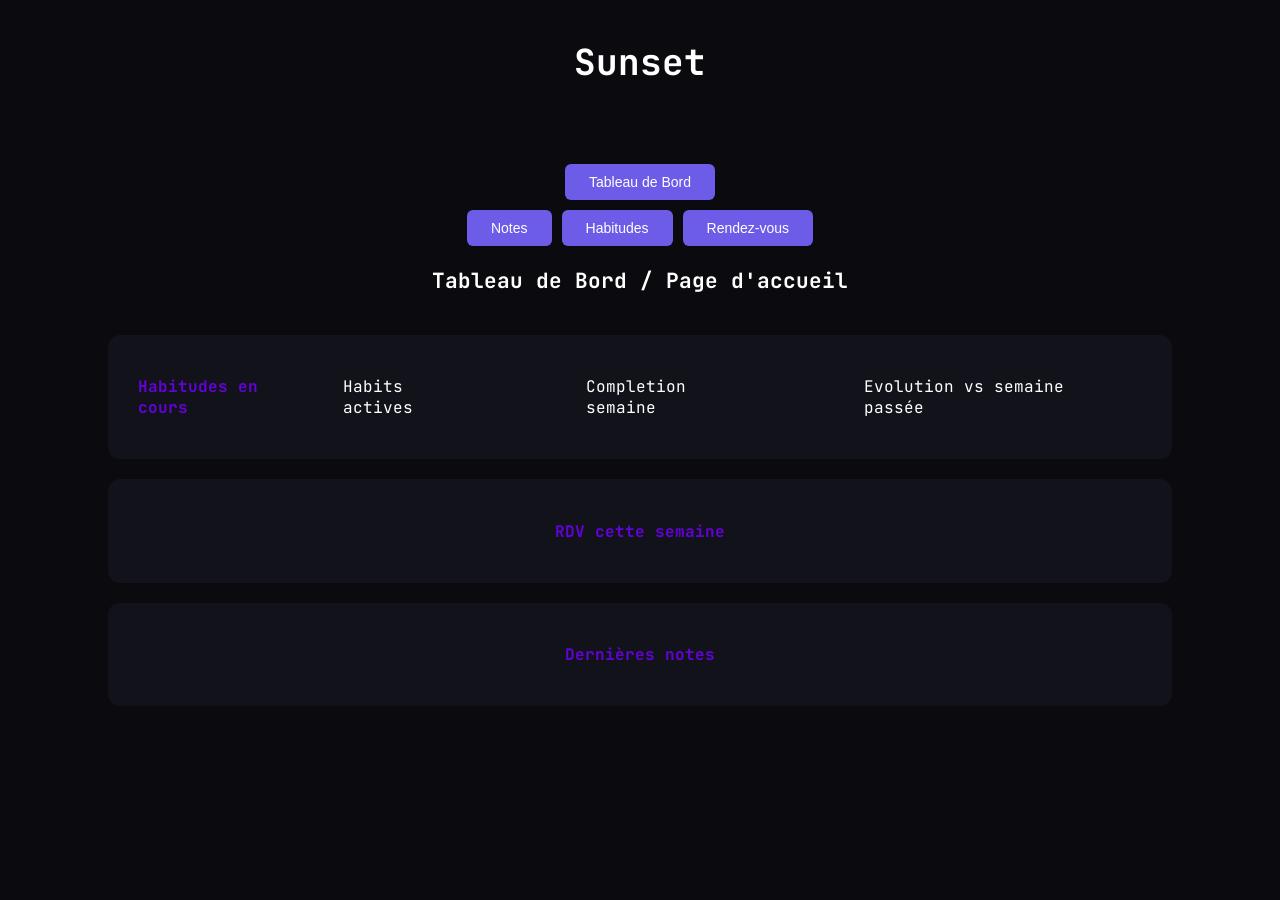
==== templates/index.html @ 3ee7a032 "commit to change because i'm lazy" ====
<!DOCTYPE HTML>
<html lang="fr-FR">
    <head>
        <meta charset="utf-8">
        <meta name="viewport" content="width=device-width, initial-scale=1">
        <link href="https://fonts.googleapis.com/css2?family=JetBrains+Mono&display=swap" rel="stylesheet">
        <link rel="stylesheet" href="/static/css/styles.css">
        <title>Sunset</title>
    </head>

<body>
    <section>
         <div id="sunset">  
            <h1>Sunset</h1>
         </div>
         <div class="citation center"> 
            <p id="citation"></p>
        </div>
        <div class="date-display center">
            <p id="date-display"></p>
        </div>
    </section>
    <section>
        <div class="first_onglet center">
            <button id="btn-dashboard">Tableau de Bord</button>
        </div>
        <div class="onglets center">
            <button id="btn-notes">Notes</button>
            <button id="btn-habits">Habitudes</button>
            <button id="btn-rdv">Rendez-vous</button>
        </div>
         <div class="first_onglet center">
            <h3 id="page-title">Tableau de Bord / Page d'accueil</h3>
        </div>

    </section>

    <main>
        <section id="dashboard">   
            <div class="card center">
                <h4>Habitudes en cours</h4>
                <div class="little_header">
                    <p>Habits actives</p>
                    <p>Completion semaine</p>
                    <p>Evolution vs semaine passée</p>
                </div>
            </div>
            <div class="card center">
                <h4>RDV cette semaine</h4>
            </div>
            <div class="card center">
                <h4>Dernières notes</h4>
            </div>
        </section>
        
        <section id="habits" style="display: none;">
            <div class="center">
                <button id="btn-new-habits">+ New habit</button>
                <div id="modal-habit" style="display: none;">
                <div class="modal-content">
                    <h3>Nouvelle Habitude</h3>
                    <label>Nom</label>
                    <input type="text" id="habit-name" placeholder="Ex: Pompes, Lire 30min...">
                    <label>Objectif (nombre)</label>
                    <input type="number" id="habit-goal" value="7">
                    <label>Description (optionnel)</label>
                    <input type="text" id="habit-description" placeholder="Description...">
                    <div class="modal-buttons">
                        <button id="btn-cancel-habit">Annuler</button>
                        <button id="btn-create-habit">Créer</button>
                    </div>
                </div>
                </div>
            </div>
            <div id="modal-habit-detail" style="display: none;">
                <div class="modal-content">
                    <input type="text" id="habit-detail-name">
                    <label>Objectif :</label>
                    <input type="text" id="habit-detail-goal">
                    <label>Description :</label>
                    <input type="text" id="habit-detail-description">

                    <div class="modal-buttons">
                        <button id="btn-close-habit-detail">Fermer</button>
                        <button id="btn-delete-habit" style="background: #e74c3c;">Supprimer</button>
                    </div>
                </div>
            </div>

            <div class="card">
                <table>
                    <thead>
                        <tr>
                            <th>Habitude</th>
                            <th>Objectif</th>
                            <th>Lun</th>
                            <th>Mar</th>
                            <th>Mer</th>
                            <th>Jeu</th>
                            <th>Ven</th>
                            <th>Sam</th>
                            <th>Dim</th>
                            <th class="total">Total</th>
                        </tr>
                    </thead>
                    <tbody id="habits-body">
                    </tbody>
                </table>
            </div>
        </section>

        <section id="notes" style="display: none;">
            <div id="notes-toolbar">
                <button id="btn-new-note">+ New Note</button>
                <button id="corbeille">Corbeille</button>
                <div id="modal-note" style="display: none;">
                <div class="modal-content">
                    <h3>Nouvelle Note</h3>
                    <label>Titre</label>
                    <input type="text" id="note-title" placeholder="Titre de la note...">
                    <div class="modal-buttons">
                        <button id="btn-cancel-note">Annuler</button>
                        <button id="btn-create-note">Créer</button>
                    </div>
                </div>
                </div>
            </div>
            <div class="card" id="notes-list">
            </div>
                <div id="note-detail" style="display: none;">
                    <button id="btn-back-notes">← Retour</button>
                    <div class="note-detail-card">
                        <div class="note-detail-header">
                            <input type="text" id="note-detail-title" data-placeholder="Titre...">
                            <div class="note-toolbar">
                                <input type="color" id="btn-color" class="toolbar-color" value="#ffffff">
                                <select id="btn-fontsize" class="toolbar-select">
                                    <option value="3">14px</option>
                                    <option value="4">16px</option>
                                    <option value="5">18px</option>
                                    <option value="6">24px</option>
                                    <option value="7">32px</option>
                                </select>
                                <button class="toolbar-btn" id="btn-bold">B</button>
                                <button class="toolbar-btn" id="btn-italic"><i>I</i></button>
                            </div>
                        </div>
                        
                        <div contenteditable="true" id="note-detail-content" placeholder="Écris ici..."></div>
                        <p id="note-detail-dates"></p>
                    </div>
                </div>
        </section>
        <section id="rendez-vous" style="display: none;">
         <div class="center">
            <button id="btn-new-rdv">+ New RDV</button>
                <div id="modal-rdv" style="display: none;">
                    <div class="modal-content">
                        <h3>Nouveau RDV</h3>
                        <label class="calendar-modal-title">Titre</label>
                        <input type="text" id="rdv-title" placeholder="Titre du RDV">
                        <label class="calendar-modal-title">Date de début du RDV</label>
                        <input type="date" id="rdv-start-date">
                        <input type="time" id="rdv-start-time">
                        <label class="calendar-modal-title">Date de fin du RDV</label>
                        <input type="date" id="rdv-end-date">
                        <input type="time" id="rdv-end-time">
                        
                        <label class="calendar-modal-title">Lieu</label>
                        <input type="text" id="rdv-location">
                        <label class="calendar-modal-title">Commentaires</label>
                        <input type="text" id="rdv-description">
                        
                        <input type="color" id="rdv-color" value="#6c5ce7">
                        <div class="modal-buttons">
                            <button id="btn-cancel-rdv">Annuler</button>
                            <button id="btn-create-rdv">Créer</button>
                        </div>
                    </div>

                </div>


            </div>
        <div class="card">
            <div class="calendar-header">
                <div></div>
                <div class="calendar-day">Lun</div>
                <div class="calendar-day">Mar</div>
                <div class="calendar-day">Mer</div>
                <div class="calendar-day">Jeu</div>
                <div class="calendar-day">Ven</div>
                <div class="calendar-day">Sam</div>
                <div class="calendar-day">Dim</div>
            </div>

            <div class="calendar-grid" id="calendar-grid">
                <div class="calendar-hour">

                </div>
            </div>
        </div>
         </section>





    </main>

<script type="module" src="static/js/main.js"></script>
</body>

</html>
---- static/css/styles.css ----
/* ----------------------- PARAMETRES GLOBAUX ------------------------  */
*, *::before, *::after {
    box-sizing: border-box;
}


body {
    background-color:#0a0a0f;
    font-family: 'JetBrains Mono', 'Fira Code', monospace;
}

main {
    background: none;
    border-radius: 24px;
    padding: 0;
    margin: 20px 80px;
    margin-top: 10px;
}

/* ----------------------- HEADER STYLE ------------------------  */

.center {
    display: flex;
    justify-content: center;
    align-items: center;
}


#sunset{
    display: flex;
    justify-content: center;
    align-items: center;
    color: #ffffff;
    font-size: 24px;
}

#date-display{
    display: flex;
    justify-content: center;
    align-items: center;
    text-transform: capitalize;
    color: #ffffff;
    font-size: 18px;
    margin-top: 3px;
}

#citation{
    color: #a29bfe;
    font-style: italic;
    font-size: 22px;
    margin-top: 5px;
}


#btn-new-habits {
    display: flex;
    justify-content: center;
    align-items: center;
}


#habits .card {
    max-width: 900px;
    margin: 20px auto;
}

#habits .center {
    margin-bottom: 15px;
}
.calendar {
    display: grid;
    grid-template-columns: repeat(7, 1fr);
    gap: 8px;
}

.card {
    background: #12121a;
    border-radius: 12px;
    padding: 20px 30px;
    color: #6302d9;
    margin: 20px;
    border: #2d2d3a;
    
}
.mid_header{
    color:#ffffff;
    font-size: 18px;
}

.little_header{
    display: flex;
    color:#ffffff;
    font-size: 16px;
    gap: 120px;
    justify-content: space-between;
    padding: 0 40px;

}
.onglets{
    gap: 10px;
    font-weight: 600;
    
}
.first_onglet{
     color:#ffffff;
    font-size: 18px;
    margin-bottom: 10px;

}

/* ----------------------- HABITS TABLE STYLE ------------------------  */
table {
    width: 100%;
    border-collapse: collapse;
    color: #ffffff;
}

th, td {
    padding: 12px 16px;
    text-align: center;
}

th {
    color: #383731;
    font-size: 14px;
    text-transform: uppercase;
}

td {
    font-size: 16px;
}


tbody tr {
    border-bottom: 1px solid #2d2d3a;
    color:#8ee2b1;
}
thead tr {
    border-bottom: 1px solid #2d2d3a;
}
th:nth-child(n+3):nth-child(-n+9),
td:nth-child(n+3):nth-child(-n+9) {
    width: 50px;
}
.total {
    color: #ebcf34;
}
/* CIRCLES HABITUDES */
.circle {
    display: inline-flex;
    justify-content: center;
    align-items: center;
    width: 32px;
    height: 32px;
    border-radius: 50%;
    font-size: 16px;
    cursor: pointer;
}

.check {
    border: 2px solid #2ecc71;
    color: #2ecc71;
}

.uncheck {
    border: 2px solid #e74c3c;
    color: #e74c3c;
}

/* ----------------------- MODAL STYLE ------------------------  */

#modal-habit {
    position: fixed;
    top: 0;
    left: 0;
    width: 100%;
    height: 100%;
    background: rgba(0, 0, 0, 0.7);
    display: flex;
    justify-content: center;
    align-items: center;
    z-index: 100;
}

#modal-note {
    position: fixed;
    top: 0;
    left: 0;
    width: 100%;
    height: 100%;
    background: rgba(0, 0, 0, 0.7);
    display: flex;
    justify-content: center;
    align-items: center;
    z-index: 100;
}

.modal-content {
    background: #1c1c24;
    border-radius: 12px;
    padding: 30px;
    width: 400px;
    display: flex;
    flex-direction: column;
    gap: 10px;
    color: #ffffff;
}

.modal-content label {
    font-size: 13px;
    color: #888;
}

.modal-content input {
    background: #2a2a35;
    border: 1px solid #3a3a4a;
    border-radius: 6px;
    padding: 10px;
    color: #ffffff;
    font-size: 14px;
}

.modal-buttons {
    display: flex;
    justify-content: flex-end;
    gap: 10px;
    margin-top: 10px;
}

#btn-cancel-habit {
    background: transparent;
    border: 1px solid #3a3a4a;
}
#modal-habit-detail {
    position: fixed;
    top: 0;
    left: 0;
    width: 100%;
    height: 100%;
    background: rgba(0, 0, 0, 0.7);
    display: flex;
    justify-content: center;
    align-items: center;
    z-index: 100;
}
#habit-detail-name{
    text-align: center;
}

/* ----------------------- NOTES STYLE ------------------------  */

#notes-list {
    max-width: 900px;
    margin: 20px auto;
    background: none;
    padding: 0;
    border: none;
}

#notes-toolbar {
    display: flex;
    justify-content: center;
    align-items: center;
    margin-bottom: 20px;
    gap: 10px;
}



.note-item {
    padding: 15px 20px;
    margin-bottom: 10px;
    background: #1c1c24;
    border-radius: 8px;
    cursor: pointer;
    text-align: center;
    color:#22dd7f;
}

.note-header {
    display: flex;
    justify-content: space-between;
    align-items: center;
}

.note-title {
    font-weight: bold;
    color: #ffffff;
    font-size: 16px;
}
.note-right {
    display: flex;
    align-items: center;
    gap: 10px;
}

.note-date {
    color: #888;
    font-size: 13px;
}

.note-preview {
    color: #888;
    font-style: italic;
    font-size: 14px;
    margin-top: 8px;
}

.btn-delete-note {
    background: transparent;
    border: none;
    cursor: pointer;
    font-size: 16px;
    padding: 4px 8px;
    border-radius: 4px;
    opacity: 0;
    transition: opacity 0.2s;
}

.note-item:hover .btn-delete-note {
    opacity: 1;
}

#note-detail {
    max-width:  1200px;
    margin: 20px auto;
    padding: 0 20px;
}
#btn-back-notes {
    background: transparent;
    border: 1px solid #3a3a4a;
    margin-bottom: 20px;
}
#note-detail-content {
    background: #1c1c24;
    border: 1px solid #2d2d3a;
    border-radius: 8px;
    color: #ffffff;
    font-family: 'JetBrains Mono', monospace;
    font-size: 14px;
    width: 100%;
    min-height: 400px;
    max-height: 400px;
    padding: 15px;
    resize: vertical;
    outline: none;
    overflow-y: auto;
}
#note-detail-content:empty::before {
    content: attr(data-placeholder);
    color: #555;
}

#note-detail-dates {
    color: #888;
    font-size: 13px;
    margin-top: 15px;
    text-align: right;
}

.note-detail-card {
    background: #12121a;
    border: 1px solid #2d2d3a;
    border-radius: 12px;
    padding: 25px;
    margin-top: 15px;
}

#note-detail-title {
    background: transparent;
    border: none;
    color: #ffffff;
    font-size: 24px;
    font-weight: bold;
    font-family: 'JetBrains Mono', monospace;
    width: 100%;
    margin-bottom: 15px;
    outline: none;
}

.note-detail-header {
    display: flex;
    justify-content: space-between;
    align-items: center;
    margin-bottom: 15px;
}

.note-toolbar {
    display: flex;
    gap: 8px;
}

.toolbar-active {
    background: #2bdbc4 !important;
    border-color: #22dd7f !important;
}

.toolbar-btn {
    background: #1c1c24;
    border: 1px solid #2d2d3a;
    color: #ffffff;
    width: 36px;
    height: 36px;
    border-radius: 6px;
    font-size: 16px;
    cursor: pointer;
    padding: 0;
    display: flex;
    justify-content: center;
    align-items: center;
}

.toolbar-select {
    background: #1c1c24;
    border: 1px solid #2d2d3a;
    color: #ffffff;
    border-radius: 6px;
    padding: 4px 8px;
    font-family: 'JetBrains Mono', monospace;
    font-size: 13px;
    cursor: pointer;
    height: 36px;
    outline: none;
}
.toolbar-color {
    width: 36px;
    height: 36px;
    border-radius: 6px;
    border: 1px solid #2d2d3a;
    background: transparent;
    cursor: pointer;
    padding: 0;
    -webkit-appearance: none;
    appearance: none;
}

.toolbar-color::-webkit-color-swatch-wrapper {
    padding: 3px;
}

.toolbar-color::-webkit-color-swatch {
    border: none;
    border-radius: 4px;
}


/* ----------------------- RENDEZ-VOUS STYLE ------------------------  */

.calendar-header {
    display: grid;
    grid-template-columns: 60px repeat(7, 1fr);
    text-align: center;
    color: #98cf16;
    padding: 10px 0;
    border-bottom: 1px solid #2d2d3a;
}

.calendar-day-column {
    position: relative;
    height: 1440px;
    border-left: 1px solid #1a1a24;
     background-image: repeating-linear-gradient(
        to bottom,
        transparent 0px,
        transparent 59px,
        #1a1a24 59px,
        #1a1a24 60px
    );
}

.calendar-day {
    font-size: 14px;
    padding: 8px 0;
    font-weight: bold;
    white-space: pre-line;
}

.calendar-grid {
    display: grid;
    grid-template-columns: 60px repeat(7, 1fr);
}

.calendar-hour {
    color: #b4aa21;
    font-size: 12px;
    text-align: right;
    padding-right: 10px;
    height: 60px;
    border-bottom: 1px solid #1a1a24;
}

.calendar-hour-column {
    display: flex;
    flex-direction: column;
}

.calendar-cell {
    height: 60px;
    border-bottom: 1px solid #1a1a24;
    border-left: 1px solid #1a1a24;
    position: relative;
}

.calendar-rdv {
    position: absolute;
    left: 4px;
    right: 4px;
    border-radius: 4px;
    padding: 4px 6px;
    font-size: 12px;
    color: #ffffff;
    overflow: hidden;
    cursor: pointer;
    opacity: 0.9;
    border-left: 3px solid rgba(255,255,255,0.3);
}

.calendar-modal-title {
    color:#c0530a;
    font-weight: 600;
}
#modal-rdv {
    position: fixed;
    top: 0;
    left: 0;
    width: 100%;
    height: 100%;
    background: rgba(0, 0, 0, 0.7);
    display: flex;
    justify-content: center;
    align-items: center;
    z-index: 100;
}

#rendez-vous .center {
    max-width: 900px;
    margin: 0 auto;
    overflow-y: auto;
    max-height: 600px;
}
button{
    background: #6c5ce7;
    color: white;
    padding: 10px 24px;
    border: none;
    border-radius: 6px;
    font-size: 14px;
    cursor: pointer;
}
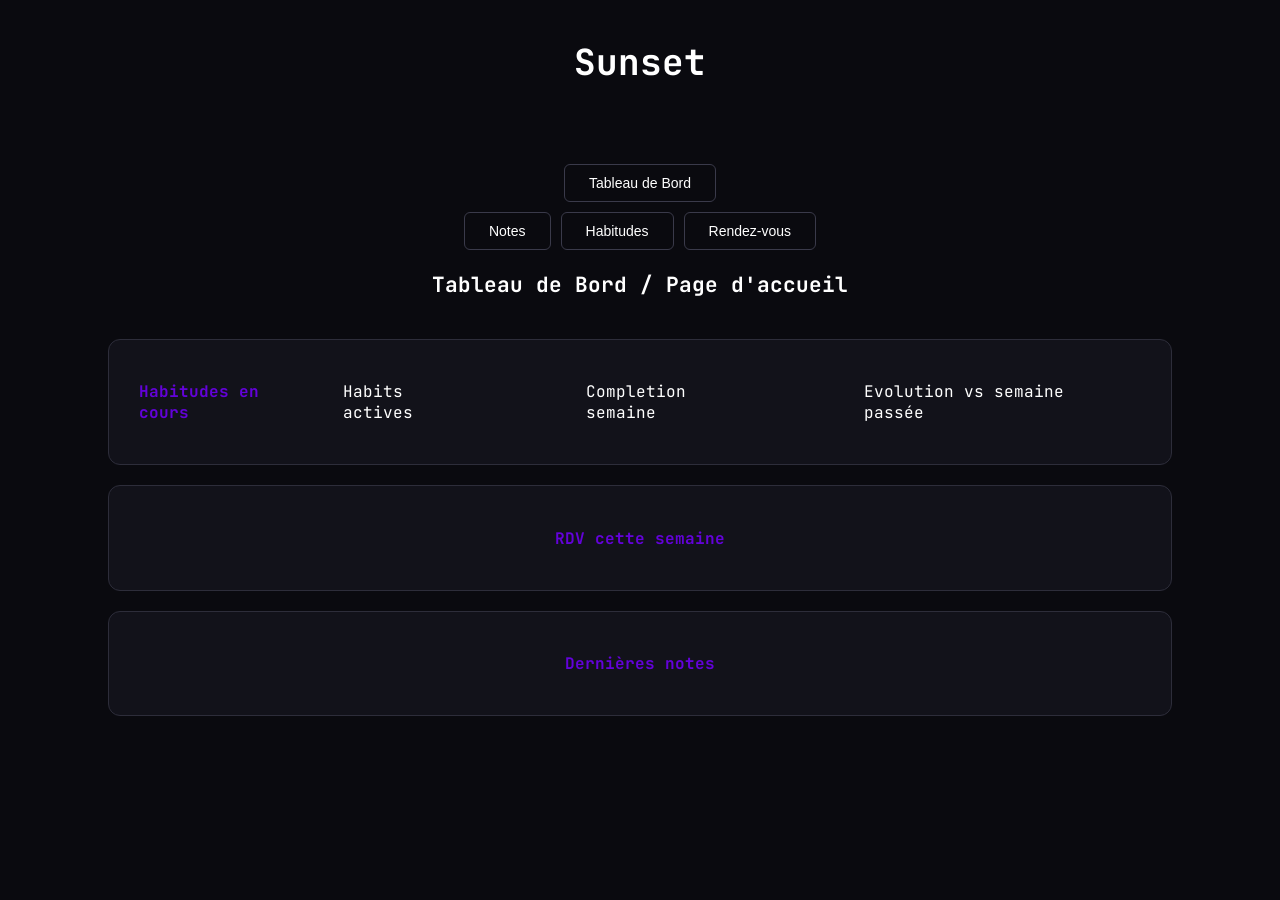
==== commit aeeb9123: "data placeholder fix html" ====
--- a/templates/index.html
+++ b/templates/index.html
@@ -131,7 +131,7 @@
                     <button id="btn-back-notes">← Retour</button>
                     <div class="note-detail-card">
                         <div class="note-detail-header">
-                            <input type="text" id="note-detail-title" data-placeholder="Titre...">
+                            <input type="text" id="note-detail-title" placeholder="Titre...">
                             <div class="note-toolbar">
                                 <input type="color" id="btn-color" class="toolbar-color" value="#ffffff">
                                 <select id="btn-fontsize" class="toolbar-select">
@@ -146,7 +146,7 @@
                             </div>
                         </div>
                         
-                        <div contenteditable="true" id="note-detail-content" placeholder="Écris ici..."></div>
+                        <div contenteditable="true" id="note-detail-content" data-placeholder="Écris ici..."></div>
                         <p id="note-detail-dates"></p>
                     </div>
                 </div>
--- a/static/css/styles.css
+++ b/static/css/styles.css
@@ -79,7 +79,7 @@
     padding: 20px 30px;
     color: #6302d9;
     margin: 20px;
-    border: #2d2d3a;
+    border: 1px solid#2d2d3a;
     
 }
 .mid_header{
@@ -154,7 +154,7 @@
     height: 32px;
     border-radius: 50%;
     font-size: 16px;
-    cursor: pointer;
+    cursor: default;
 }
 
 .check {
@@ -167,6 +167,55 @@
     color: #e74c3c;
 }
 
+.neutral {
+    border: 2px solid #3a3a4a;
+    color: #3a3a4a;
+}
+
+/* Boutons de navigation — Dashboard, Habits, Notes */
+#btn-dashboard,
+#btn-notes,
+#btn-habits,
+#btn-cancel-habit,
+#btn-cancel-rdv,
+#btn-cancel-note,
+#btn-back-notes,
+#btn-close-habit-detail,
+#btn-rdv {
+    background: transparent;
+    border: 1px solid #3a3a4a;
+    color: #ffffff;
+    padding: 10px 24px;
+    border-radius: 6px;
+    font-size: 14px;
+    cursor: pointer;
+}
+
+#btn-dashboard.active,
+#btn-notes.active,
+#btn-habits.active,
+#btn-rdv.active {
+    background: rgba(108, 92, 231, 0.15); 
+    border: 1px solid #6c5ce7;
+    color: #ffffff;
+}
+
+#btn-new-habits,
+#btn-new-rdv,
+#btn-create-note,
+#btn-create-habit,
+#btn-edit-habit,
+#btn-create-rdv,
+#corbeille,
+#btn-new-note {
+    background: #6c5ce7;
+    color: #ffffff;
+    padding: 10px 24px;
+    border-radius: 6px;
+    font-size: 14px;
+    cursor: pointer;
+    border: none;
+}
 /* ----------------------- MODAL STYLE ------------------------  */
 
 #modal-habit {
@@ -273,7 +322,7 @@
     background: #1c1c24;
     border-radius: 8px;
     cursor: pointer;
-    text-align: center;
+    text-align: left;
     color:#22dd7f;
 }
 
@@ -538,12 +587,3 @@
     overflow-y: auto;
     max-height: 600px;
 }
-button{
-    background: #6c5ce7;
-    color: white;
-    padding: 10px 24px;
-    border: none;
-    border-radius: 6px;
-    font-size: 14px;
-    cursor: pointer;
-}
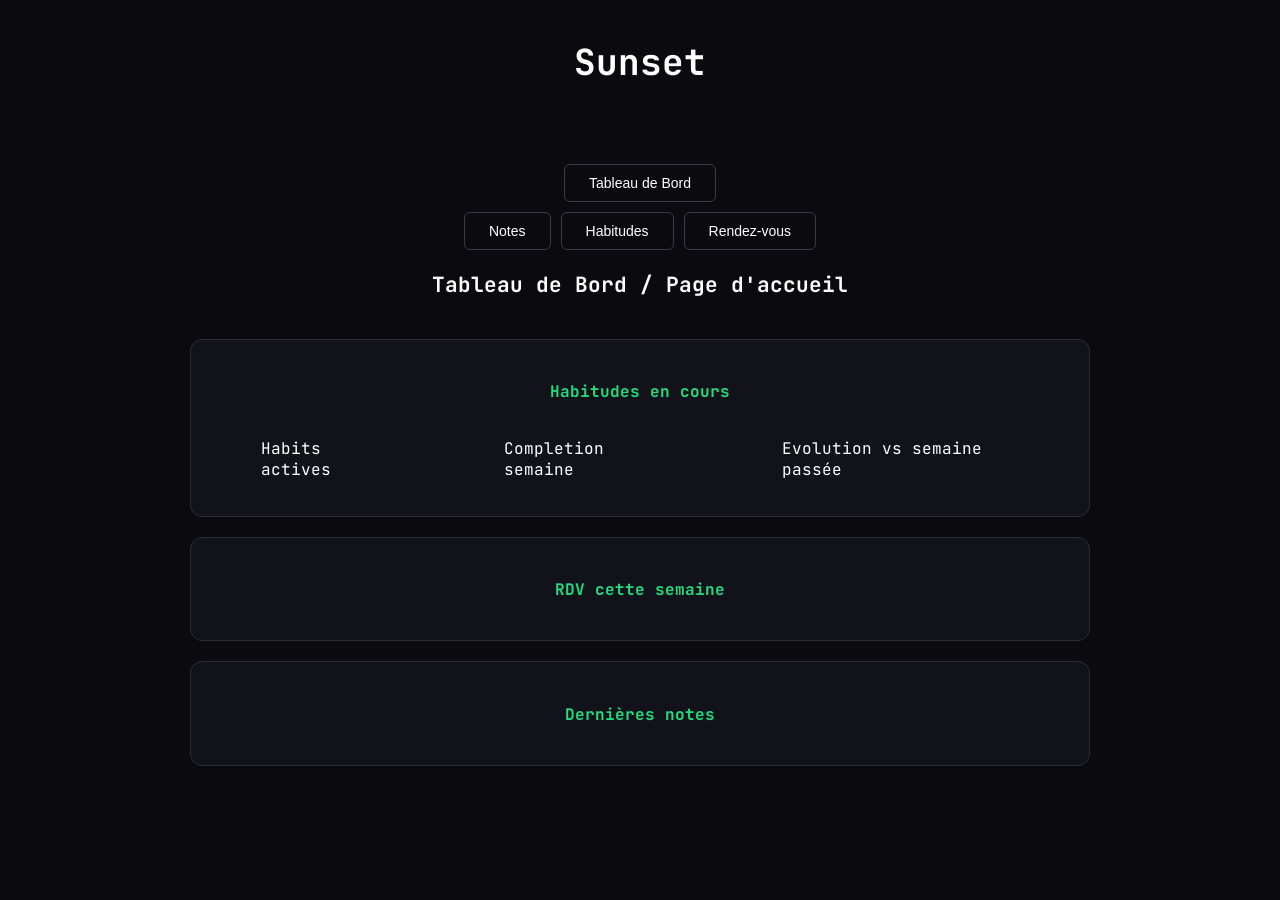
==== commit a91c149b: "commit zebi" ====
--- a/templates/index.html
+++ b/templates/index.html
@@ -37,19 +37,21 @@
 
     <main>
         <section id="dashboard">   
-            <div class="card center">
-                <h4>Habitudes en cours</h4>
+            <div class="card">
+                <h4 class="dashboard-title">Habitudes en cours</h4>
                 <div class="little_header">
                     <p>Habits actives</p>
                     <p>Completion semaine</p>
                     <p>Evolution vs semaine passée</p>
                 </div>
             </div>
-            <div class="card center">
-                <h4>RDV cette semaine</h4>
-            </div>
-            <div class="card center">
-                <h4>Dernières notes</h4>
+            <div class="card">
+                <h4 class="dashboard-title">RDV cette semaine</h4>
+                <div id="dashboard-rdv-grid"></div>
+            </div>
+            <div class="card" id="dashboard-notes">
+                <h4 class="dashboard-title">Dernières notes</h4>
+                <div id="dashboard-notes-list"></div>
             </div>
         </section>
         
@@ -169,8 +171,7 @@
                         <label class="calendar-modal-title">Lieu</label>
                         <input type="text" id="rdv-location">
                         <label class="calendar-modal-title">Commentaires</label>
-                        <input type="text" id="rdv-description">
-                        
+                        <textarea id="rdv-description"></textarea>
                         <input type="color" id="rdv-color" value="#6c5ce7">
                         <div class="modal-buttons">
                             <button id="btn-cancel-rdv">Annuler</button>
@@ -180,9 +181,38 @@
 
                 </div>
 
+                <div id="modal-rdv-detail" style="display: none;">
+                    <div class="modal-content">
+                        <h3>Détail du RDV</h3>
+                        <label class="calendar-modal-title">Titre</label>
+                        <input type="text" id="rdv-detail-title">
+                        <label class="calendar-modal-title">Date de début</label>
+                        <input type="date" id="rdv-detail-start-date">
+                        <input type="time" id="rdv-detail-start-time">
+                        <label class="calendar-modal-title">Date de fin</label>
+                        <input type="date" id="rdv-detail-end-date">
+                        <input type="time" id="rdv-detail-end-time">
+                        <label class="calendar-modal-title">Lieu</label>
+                        <input type="text" id="rdv-detail-location">
+                        <label class="calendar-modal-title">Commentaires</label>
+                        <textarea id="rdv-detail-description"></textarea>
+                        <label class="calendar-modal-title">Couleur</label>
+                        <input type="color" id="rdv-detail-color" value="#6c5ce7">
+                        <div class="modal-buttons">
+                            <button id="btn-close-rdv-detail">Fermer</button>
+                            <button id="btn-delete-rdv" style="background: #e74c3c;">Supprimer</button>
+                        </div>
+                    </div>
+                </div>
+
 
             </div>
         <div class="card">
+                <div class="calendar-nav">
+                    <button id="btn-prev-week">←</button>
+                    <h3 id="calendar-month-title"></h3>
+                    <button id="btn-next-week">→</button>
+                </div>
             <div class="calendar-header">
                 <div></div>
                 <div class="calendar-day">Lun</div>
--- a/static/css/styles.css
+++ b/static/css/styles.css
@@ -80,7 +80,46 @@
     color: #6302d9;
     margin: 20px;
     border: 1px solid#2d2d3a;
-    
+
+}
+
+#dashboard .card {
+    max-width: 900px;
+    margin: 20px auto;
+}
+.dashboard-title {
+    display: flex;
+    justify-content: center;
+    align-items: center;
+    margin-bottom: 20px;
+    color:#22dd7f;
+}
+
+#dashboard-rdv-grid {
+    display: grid;
+    grid-template-columns: repeat(7, 1fr);
+    gap: 8px;
+}
+
+.dashboard-rdv-day {
+    text-align: center;
+    color: #ffffff;
+    font-size: 13px;
+    white-space: pre-line;
+    background: #1c1c24;
+    border: 1px solid #2d2d3a;
+    border-radius: 8px;
+    padding: 10px 6px;
+    min-height: 120px;
+}
+
+.dashboard-rdv-item {
+    background: #2a2a35;
+    border-radius: 6px;
+    padding: 6px 8px;
+    margin-top: 6px;
+    font-size: 12px;
+    color: #d8db0c;
 }
 .mid_header{
     color:#ffffff;
@@ -172,15 +211,48 @@
     color: #3a3a4a;
 }
 
-/* Boutons de navigation — Dashboard, Habits, Notes */
+/* DASHBOARD */
+#dashboard-notes-list {
+    display: flex;
+    flex-direction: column;
+    gap: 10px;
+}
+
+.dashboard-note-item {
+    background: #1c1c24;
+    border-radius: 8px;
+    padding: 12px 16px;
+    cursor: pointer;
+}
+
+.dashboard-note-item h4 {
+    color: #ffffff;
+    font-size: 15px;
+    margin: 0 0 6px 0;
+}
+
+.dashboard-note-item p {
+    color: #888;
+    font-size: 13px;
+    font-style: italic;
+    margin: 0;
+}
+
+/* Boutons de navigation */
+
 #btn-dashboard,
+.btn-restore-note,
+.btn-empty-trash,
 #btn-notes,
 #btn-habits,
 #btn-cancel-habit,
+#btn-delete-habit,
 #btn-cancel-rdv,
+#btn-delete-rdv,
 #btn-cancel-note,
 #btn-back-notes,
 #btn-close-habit-detail,
+#btn-close-rdv-detail,
 #btn-rdv {
     background: transparent;
     border: 1px solid #3a3a4a;
@@ -268,6 +340,17 @@
     color: #ffffff;
     font-size: 14px;
 }
+.modal-content textarea {
+    background: #2a2a35;
+    border: 1px solid #3a3a4a;
+    border-radius: 6px;
+    padding: 10px;
+    color: #ffffff;
+    font-size: 14px;
+    font-family: 'JetBrains Mono', monospace;
+    resize: vertical;
+    min-height: 80px;
+}
 
 .modal-buttons {
     display: flex;
@@ -502,6 +585,14 @@
     color: #98cf16;
     padding: 10px 0;
     border-bottom: 1px solid #2d2d3a;
+}
+
+#calendar-month-title {
+    color: #ffffff;
+    text-align: center;
+    font-size: 18px;
+    text-transform: capitalize;
+    margin: 10px 0;
 }
 
 .calendar-day-column {
@@ -524,6 +615,23 @@
     white-space: pre-line;
 }
 
+.calendar-nav {
+    display: flex;
+    align-items: center;
+    justify-content: center;
+    gap: 20px;
+    margin: 10px 0;
+}
+.calendar-nav button {
+    background: transparent;
+    border: 1px solid #3a3a4a;
+    color: #ffffff;
+    padding: 5px 12px;
+    border-radius: 6px;
+    cursor: pointer;
+    font-size: 16px;
+}
+
 .calendar-grid {
     display: grid;
     grid-template-columns: 60px repeat(7, 1fr);
@@ -561,7 +669,6 @@
     overflow: hidden;
     cursor: pointer;
     opacity: 0.9;
-    border-left: 3px solid rgba(255,255,255,0.3);
 }
 
 .calendar-modal-title {
@@ -580,6 +687,41 @@
     align-items: center;
     z-index: 100;
 }
+#modal-rdv-detail {
+    position: fixed;
+    top: 0;
+    left: 0;
+    width: 100%;
+    height: 100%;
+    background: rgba(0, 0, 0, 0.7);
+    display: flex;
+    justify-content: center;
+    align-items: center;
+    z-index: 100;
+}
+
+#rdv-color,
+#rdv-detail-color {
+    width: 40px;
+    height: 40px;
+    border-radius: 50%;
+    border: 2px solid #3a3a4a;
+    padding: 0;
+    cursor: pointer;
+    -webkit-appearance: none;
+    appearance: none;
+}
+
+#rdv-color::-webkit-color-swatch-wrapper,
+#rdv-detail-color::-webkit-color-swatch-wrapper {
+    padding: 2px;
+}
+
+#rdv-color::-webkit-color-swatch,
+#rdv-detail-color::-webkit-color-swatch {
+    border: none;
+    border-radius: 50%;
+}
 
 #rendez-vous .center {
     max-width: 900px;
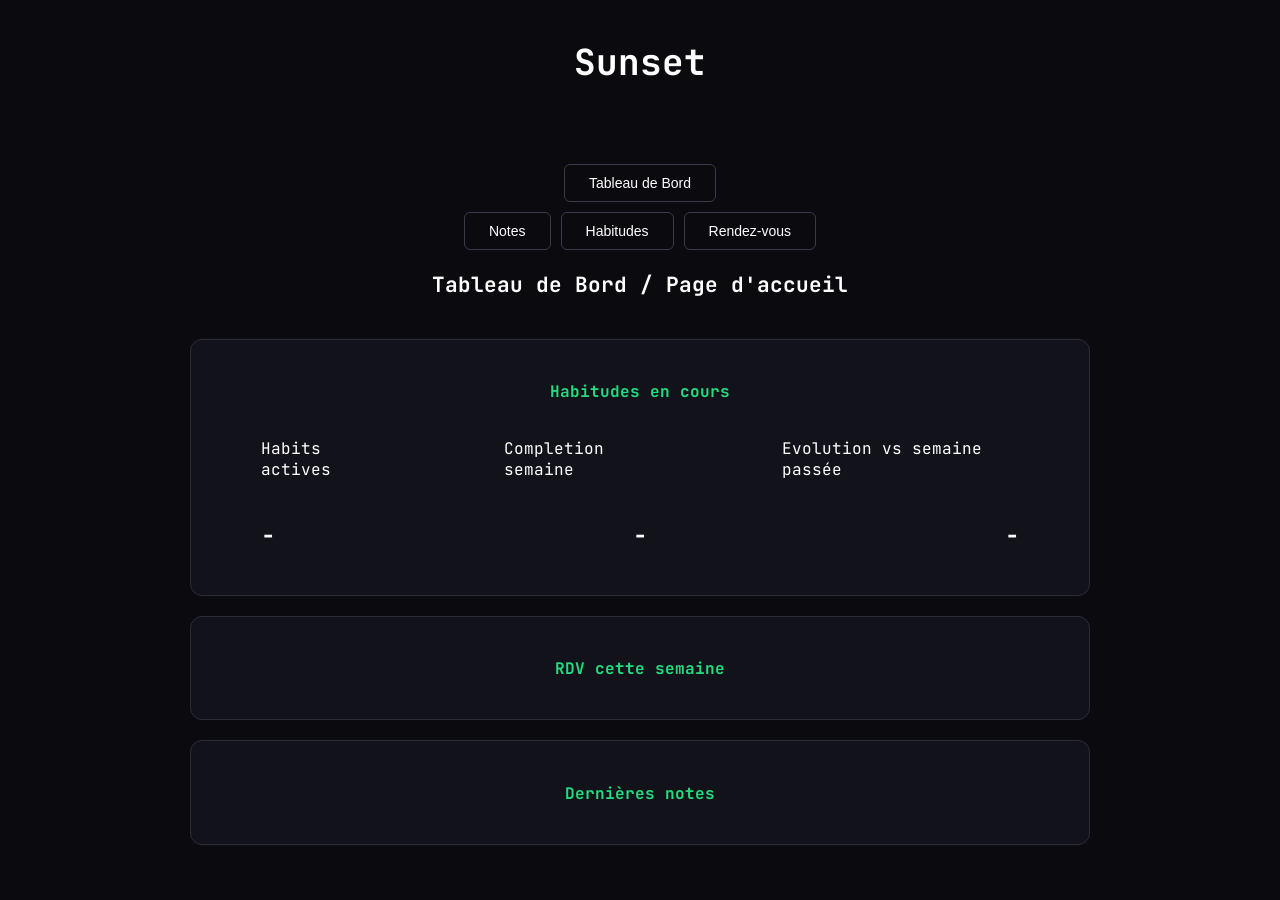
==== commit 1bfb952b: "great commit of few days of work :  lots of fixes, changes update. It's getting harder to make a bet" ====
--- a/templates/index.html
+++ b/templates/index.html
@@ -43,6 +43,11 @@
                     <p>Habits actives</p>
                     <p>Completion semaine</p>
                     <p>Evolution vs semaine passée</p>
+                </div>
+                <div class="little_header">
+                    <p id="dashboard-habit-active-count" class="dashboard-habit-stats">-</p>
+                    <p id="dashboard-habit-completion" class="dashboard-habit-stats">-</p>
+                    <p id="dashboard-habit-evolution" class="dashboard-habit-stats">-</p>
                 </div>
             </div>
             <div class="card">
--- a/static/css/styles.css
+++ b/static/css/styles.css
@@ -93,6 +93,14 @@
     align-items: center;
     margin-bottom: 20px;
     color:#22dd7f;
+}
+
+.dashboard-habit-stats {
+    display: flex;
+    justify-content: space-between;
+    align-items: center;
+    font-size: 24px;
+    font-weight: bold;
 }
 
 #dashboard-rdv-grid {
@@ -409,6 +417,7 @@
     color:#22dd7f;
 }
 
+
 .note-header {
     display: flex;
     justify-content: space-between;
@@ -436,6 +445,17 @@
     font-style: italic;
     font-size: 14px;
     margin-top: 8px;
+}
+
+.note-corbeille {
+    padding: 15px 20px;
+    margin-bottom: 10px;
+    background: #1c1c24;
+    border-radius: 8px;
+    cursor: pointer;
+    text-align: center;
+    color:#22dd7f;
+
 }
 
 .btn-delete-note {
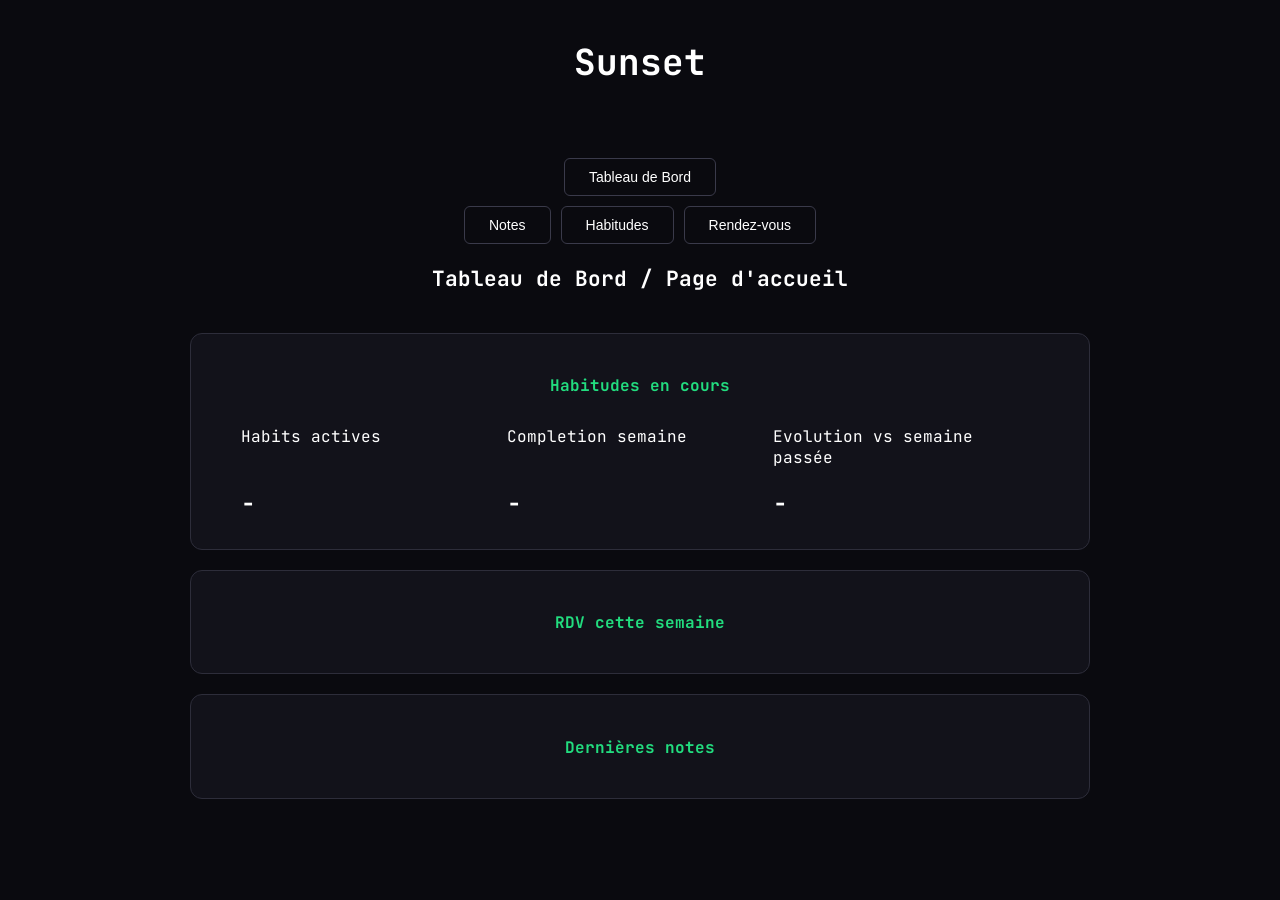
==== commit 44560c18: "tried to write my long commit message three times and problems occured everyy time, fuck this" ====
--- a/templates/index.html
+++ b/templates/index.html
@@ -68,8 +68,17 @@
                     <h3>Nouvelle Habitude</h3>
                     <label>Nom</label>
                     <input type="text" id="habit-name" placeholder="Ex: Pompes, Lire 30min...">
-                    <label>Objectif (nombre)</label>
-                    <input type="number" id="habit-goal" value="7">
+
+                    <label>Objectif de la semaine</label>
+                        <div class="habit-goal-row">
+                            <select id="habit-type">
+                                <option value="0">Au moins</option>
+                                <option value="1">Au maximum</option>
+                            </select>
+                            <input type="number" id="habit-goal" value="7">
+                            <span class="habit-goal-label">/ sem.</span>
+                        </div>
+                        
                     <label>Description (optionnel)</label>
                     <input type="text" id="habit-description" placeholder="Description...">
                     <div class="modal-buttons">
--- a/static/css/styles.css
+++ b/static/css/styles.css
@@ -39,7 +39,7 @@
     justify-content: center;
     align-items: center;
     text-transform: capitalize;
-    color: #ffffff;
+    color: #e9ec0a;
     font-size: 18px;
     margin-top: 3px;
 }
@@ -47,7 +47,7 @@
 #citation{
     color: #a29bfe;
     font-style: italic;
-    font-size: 22px;
+    font-size: 16px;
     margin-top: 5px;
 }
 
@@ -135,13 +135,17 @@
 }
 
 .little_header{
-    display: flex;
+    display: grid;
+    grid-template-columns: 1fr 1fr 1fr;
     color:#ffffff;
     font-size: 16px;
-    gap: 120px;
-    justify-content: space-between;
-    padding: 0 40px;
-
+    padding: 10px 20px;
+    display: grid;
+    grid-template-columns: 1fr 1fr 1fr;
+
+}
+.little_header p {
+    margin: 0;
 }
 .onglets{
     gap: 10px;
@@ -181,6 +185,7 @@
 tbody tr {
     border-bottom: 1px solid #2d2d3a;
     color:#8ee2b1;
+    font-weight: bold;
 }
 thead tr {
     border-bottom: 1px solid #2d2d3a;
@@ -250,7 +255,6 @@
 
 #btn-dashboard,
 .btn-restore-note,
-.btn-empty-trash,
 #btn-notes,
 #btn-habits,
 #btn-cancel-habit,
@@ -271,6 +275,18 @@
     cursor: pointer;
 }
 
+.btn-empty-trash {
+    background: transparent;
+    border: 1px solid #3a3a4a;
+    color: #ffffff;
+    padding: 10px 24px;
+    border-radius: 6px;
+    font-size: 14px;
+    cursor: pointer;
+    margin-bottom: 10px;
+
+}
+
 #btn-dashboard.active,
 #btn-notes.active,
 #btn-habits.active,
@@ -384,7 +400,43 @@
     z-index: 100;
 }
 #habit-detail-name{
+    background: transparent;
+    border: none;
+    color: #ffffff;
+    font-size: 20px;
+    font-weight: bold;
+    font-family: 'JetBrains Mono', monospace;
     text-align: center;
+    outline: none;
+    width: 100%;
+}
+
+.habit-goal-row {
+    display: flex;
+    gap: 10px;
+    align-items: center;
+}
+
+#habit-goal {
+    width: 80px;
+    text-align: center;
+}
+
+.habit-goal-label {
+    color: #888;
+    font-size: 13px;
+}
+
+#habit-type {
+    background: #2a2a35;
+    border: 1px solid #3a3a4a;
+    border-radius: 6px;
+    padding: 10px;
+    color: #a29bfe;
+    font-size: 14px;
+    font-family: 'JetBrains Mono', monospace;
+    cursor: pointer;
+    outline: none;
 }
 
 /* ----------------------- NOTES STYLE ------------------------  */
@@ -426,7 +478,7 @@
 
 .note-title {
     font-weight: bold;
-    color: #ffffff;
+    color: #74e60b;
     font-size: 16px;
 }
 .note-right {
@@ -521,7 +573,7 @@
 #note-detail-title {
     background: transparent;
     border: none;
-    color: #ffffff;
+    color: #74e60b;
     font-size: 24px;
     font-weight: bold;
     font-family: 'JetBrains Mono', monospace;
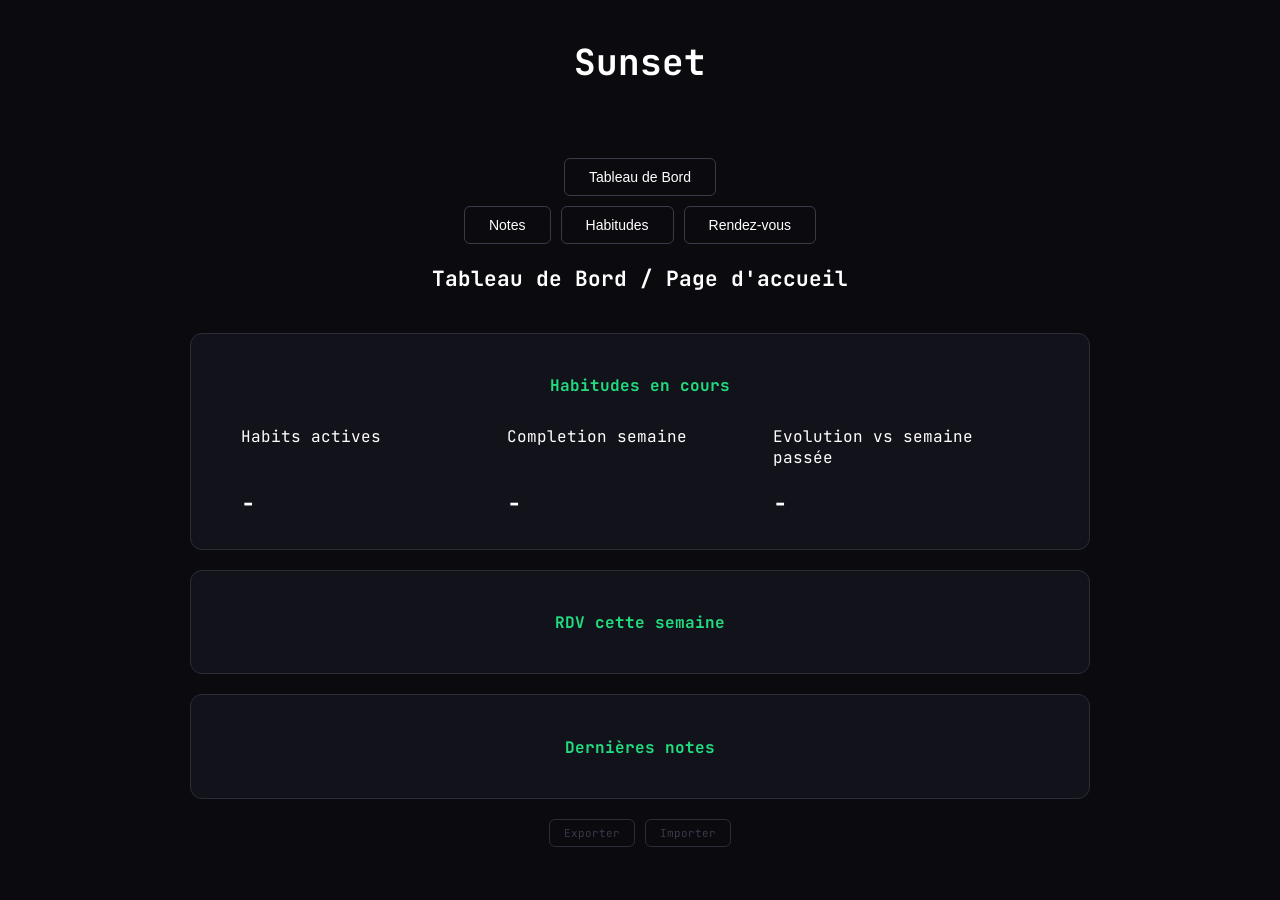
==== commit 58bc4dd8: "last commit de la semaine" ====
--- a/templates/index.html
+++ b/templates/index.html
@@ -16,6 +16,19 @@
          <div class="citation center"> 
             <p id="citation"></p>
         </div>
+        <div id="modal-quotes" style="display: none;">
+        <div class="modal-content">
+            <h3>Mes citations</h3>
+                <div class="quote-add">
+                    <input type="text" id="quote-input" placeholder="Nouvelle citation...">
+                    <button id="btn-add-quote">+</button>
+                </div>
+                <div id="quotes-list"></div>
+                <div class="modal-buttons">
+                    <button id="btn-close-quotes">Fermer</button>
+                </div>
+        </div>
+</div>
         <div class="date-display center">
             <p id="date-display"></p>
         </div>
@@ -57,6 +70,11 @@
             <div class="card" id="dashboard-notes">
                 <h4 class="dashboard-title">Dernières notes</h4>
                 <div id="dashboard-notes-list"></div>
+            </div>
+            <div class="center" style="margin-top: 10px; gap: 10px;">
+                <button id="btn-export" class="btn-backup">Exporter</button>
+                <button id="btn-import" class="btn-backup">Importer</button>
+                <input type="file" id="import-file" accept=".json" style="display: none;">
             </div>
         </section>
         
@@ -78,7 +96,7 @@
                             <input type="number" id="habit-goal" value="7">
                             <span class="habit-goal-label">/ sem.</span>
                         </div>
-                        
+
                     <label>Description (optionnel)</label>
                     <input type="text" id="habit-description" placeholder="Description...">
                     <div class="modal-buttons">
@@ -91,8 +109,16 @@
             <div id="modal-habit-detail" style="display: none;">
                 <div class="modal-content">
                     <input type="text" id="habit-detail-name">
-                    <label>Objectif :</label>
-                    <input type="text" id="habit-detail-goal">
+                    <label>Objectif de la semaine :</label>
+                    <div class="habit-goal-row">
+                        <select id="habit-detail-type">
+                            <option value="0">Au moins</option>
+                            <option value="1">Au maximum</option>
+                        </select>
+                        <input type="number" id="habit-detail-goal">
+                        <span class="habit-goal-label">/ sem.</span>
+                    </div>
+
                     <label>Description :</label>
                     <input type="text" id="habit-detail-description">
 
--- a/static/css/styles.css
+++ b/static/css/styles.css
@@ -44,11 +44,80 @@
     margin-top: 3px;
 }
 
+
+#modal-quotes {
+    position: fixed;
+    top: 0;
+    left: 0;
+    width: 100%;
+    height: 100%;
+    background: rgba(0, 0, 0, 0.7);
+    display: flex;
+    justify-content: center;
+    align-items: center;
+    z-index: 100;
+}
+
+
+.quote-add {
+    display: flex;
+    gap: 8px;
+}
+
+.quote-input-row input {
+    flex: 1;
+}
+
+#btn-add-quote {
+    background: #6c5ce7;
+    color: #ffffff;
+    border: none;
+    border-radius: 6px;
+    padding: 10px 16px;
+    font-size: 14px;
+    cursor: pointer;
+    font-family: 'JetBrains Mono', monospace;
+}
+
+#quotes-list {
+    display: flex;
+    flex-direction: column;
+    gap: 6px;
+    max-height: 200px;
+    overflow-y: auto;
+}
+
+.quote-item {
+    background: #2a2a35;
+    border-radius: 8px;
+    padding: 12px 14px;
+    display: flex;
+    justify-content: space-between;
+    align-items: center;
+}
+
+.quote-item p {
+    color: #a29bfe;
+    font-style: italic;
+    font-size: 13px;
+    margin: 0;
+    flex: 1;
+}
+
+.quote-item button {
+    background: transparent;
+    border: none;
+    color: #3a3a4a;
+    font-size: 14px;
+    cursor: pointer;
+    padding: 2px 6px;
+}
 #citation{
     color: #a29bfe;
     font-style: italic;
     font-size: 16px;
     margin-top: 5px;
+    cursor: pointer;
 }
 
 
@@ -184,11 +253,17 @@
 
 tbody tr {
     border-bottom: 1px solid #2d2d3a;
-    color:#8ee2b1;
     font-weight: bold;
 }
 thead tr {
     border-bottom: 1px solid #2d2d3a;
+}
+td:nth-child(1) {
+    color: #a4e40e;
+}
+
+td:nth-child(2) {
+    color: #c5cf33;
 }
 th:nth-child(n+3):nth-child(-n+9),
 td:nth-child(n+3):nth-child(-n+9) {
@@ -265,6 +340,7 @@
 #btn-back-notes,
 #btn-close-habit-detail,
 #btn-close-rdv-detail,
+#btn-close-quotes,
 #btn-rdv {
     background: transparent;
     border: 1px solid #3a3a4a;
@@ -312,6 +388,17 @@
     cursor: pointer;
     border: none;
 }
+.btn-backup {
+    background: transparent;
+    border: 1px solid #2d2d3a;
+    color: #3a3a4a;
+    padding: 6px 14px;
+    border-radius: 6px;
+    font-size: 11px;
+    cursor: pointer;
+    font-family: 'JetBrains Mono', monospace;
+}
+
 /* ----------------------- MODAL STYLE ------------------------  */
 
 #modal-habit {
@@ -415,6 +502,7 @@
     display: flex;
     gap: 10px;
     align-items: center;
+    
 }
 
 #habit-goal {
@@ -427,7 +515,7 @@
     font-size: 13px;
 }
 
-#habit-type {
+#habit-type, #habit-detail-type {
     background: #2a2a35;
     border: 1px solid #3a3a4a;
     border-radius: 6px;
